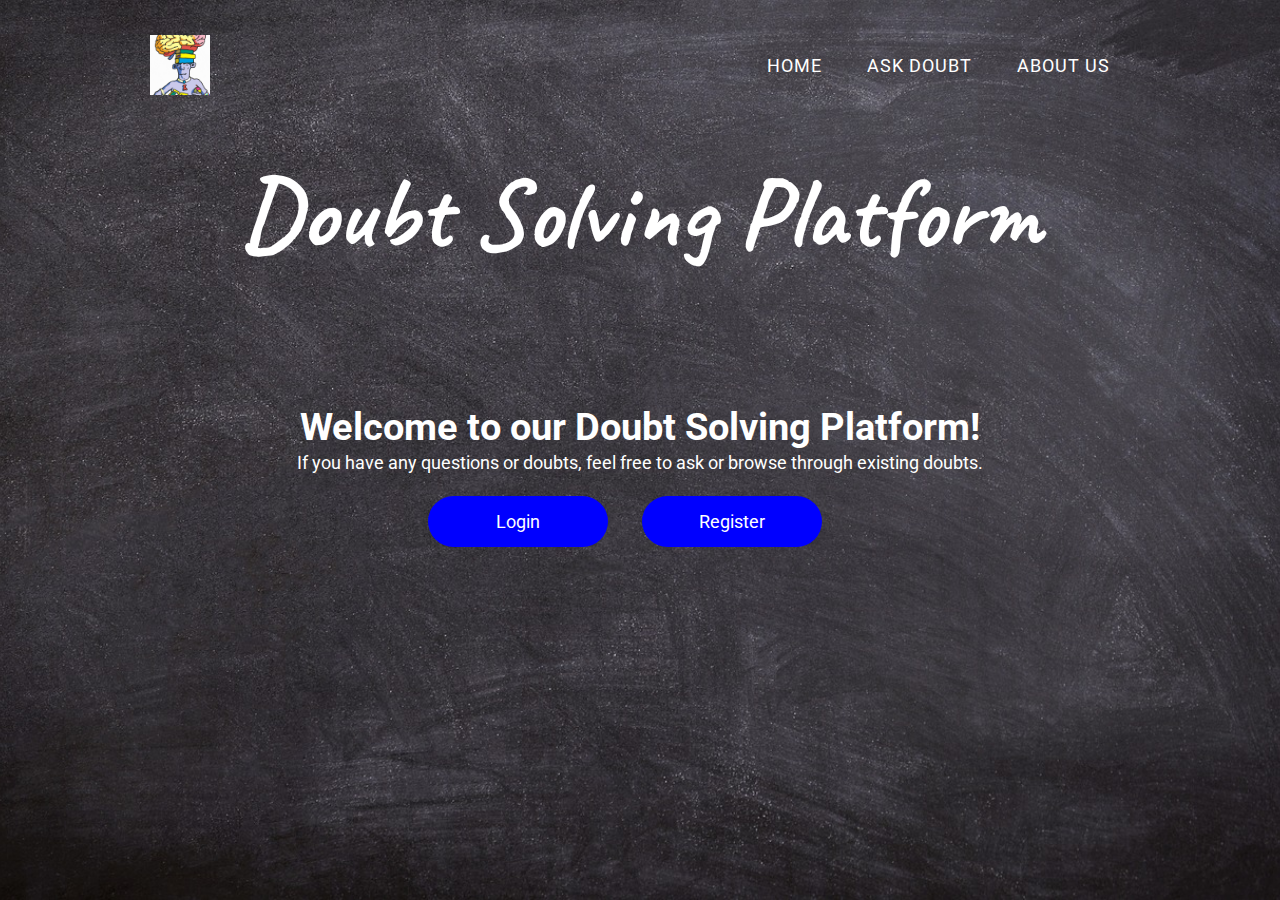
==== new doubt solving/index.html @ e1cd3fea "Add files via upload" ====
<!DOCTYPE html>
<html lang="en">
<head>
    <meta charset="UTF-8">
    <meta name="viewport" content="width=device-width, initial-scale=1.0">
    <title>Doubt Solving </title>
    <link rel="stylesheet" href="styles.css">

    <link href="https://fonts.googleapis.com/css2?family=Roboto:wght@700&display=swap" rel="stylesheet">

</head>
<body>
    
    <div class="container">
        <div class="navbar">
            <img src="images/icon-fav.jpg" alt="logo" class="logo">
            <nav>
                <ul>
                    <li><a href="#">HOME</a></li>
                    <li><a href="askdoubt.html">ASK DOUBT</a></li>
                    <li><a href="#">ABOUT US</a></li>
                </ul>
            </nav>
        </div>
        <div class="heading">
            <h1>Doubt Solving Platform</h1>
        </div>
        
        <div class="row">
            <div class="col">
                
                <h3>Welcome to our Doubt Solving Platform!</h3>
                <p>If you have any questions or doubts, feel free to ask or browse through existing doubts.</p>
                <button>Login</button>
                <button>Register</button>
            </div>
            <!-- <div class="col">
               
            </div> -->
        </div>

    </div>
</body>
</html>
---- new doubt solving/styles.css ----
@import url('https://fonts.googleapis.com/css2?family=Caveat:wght@700&display=swap');
*{
    margin: 0;
    padding: 0;
    font-family: 'Roboto', sans-serif;
}
.container{
    width: 100vw;
    height: 100vh;
    background-image: url(images/black-1072366_1280.jpg);
    background-position: center;
    background-size: cover; 
    padding-left: 5%;
    padding-right: 5%;
    box-sizing: border-box;
}

/* .navbar{
    height: 12%;
    display: flex;
    align-items: center ;
} */
/* .navbar {
    background-color: #333;
    height: 60px; 
    display: flex;
    align-items: center;
    justify-content: space-between; 
    padding: 0 5%;
} */
.navbar{
    width: 85%;
    margin: auto;
    padding: 35px 0;
    display: flex;
    align-items: center;
    justify-content: space-between;
    letter-spacing: 1px;
}



.logo {
    width: 60px; /* Increase the logo size */
    height: auto; /* Maintain aspect ratio */
    cursor: pointer;
}
nav{
    flex: 1;
    text-align: right;
}
/* nav ul li{
    list-style: none;
    display: inline-block;
    margin-left: 60px;
}
nav ul li a{
    text-decoration: none;
    color: #fff;
    font-size: 20px;
} */
nav ul li {
    list-style: none;
    display: inline-block;
    margin: 0 20px;
    position: relative;
}

nav ul li a {
    text-decoration: none;
    color: #fff;
    font-size: 18px; /* Reduce font size for better readability */
    
}
.navbar ul li::after{
    content: '';
    height: 3px;
    width: 0;
    background: #fff;
    position: absolute;
    left: 0;
    bottom: -8px;
    transition: 0.5s;
}
.navbar ul li:hover::after{
    width: 100%;
}



/* .heading{
    text-align: center;
}

h1{
    color: #fff;
    font-size: 80px;
} */
.heading {
    text-align: center;
    margin-top: 20px; /* Add spacing between the navbar and heading */
}

h1 {
    color: #fff;
    font-size: 100px; /* Reduce the font size for better alignment */
    margin-bottom: 20px; /* Add spacing below the heading */
    font-family: 'Caveat', cursive;
}


/* .row{
    display: flex;
    height: 50%;
    align-items: center;
}


h3{
    color: #fff;
    font-size: 40px;
}
p{
    color: #fff;
    font-size: 18px;
    line-height: 1;
} */
.row {
    display: flex;
    height: 40%; /* Reduce the row height */
    align-items: center;
    justify-content: center; /* Center content horizontally */
}

.col {
    text-align: center;
}

/* Adjust font size for h3 and p for better readability */
h3 {
    color: #fff;
    font-size: 38px;
}

p {
    color: #fff;
    font-size: 18px;
    line-height: 1.5;
}

/* button{
    width: 180px;
    color: #000;
    font-size: 12px;
    padding: 12px 0;
    background: #fff;
    border: 0;
    border-radius: 20px;
    outline: none;
    margin-top: 20px;
} */
button {
    width: 180px; /* Increase button width */
    font-size: 18px; /* Increase font size */
    padding: 15px 20px; /* Increase padding for better button size */
    background: #00f; /* Change button background color */
    color: #fff;
    margin-top: 20px;
    border: none;
    border-radius: 30px; /* Increase border-radius for rounded buttons */
    cursor: pointer;
    transition: background-color 0.3s, transform 0.2s; /* Add smooth background color and transform transitions */
    margin-right: 30px;
}

button:hover {
    background-color: #007bff; /* Change background color on hover */
    transform: scale(1.05); /* Add a slight scale effect on hover */
}
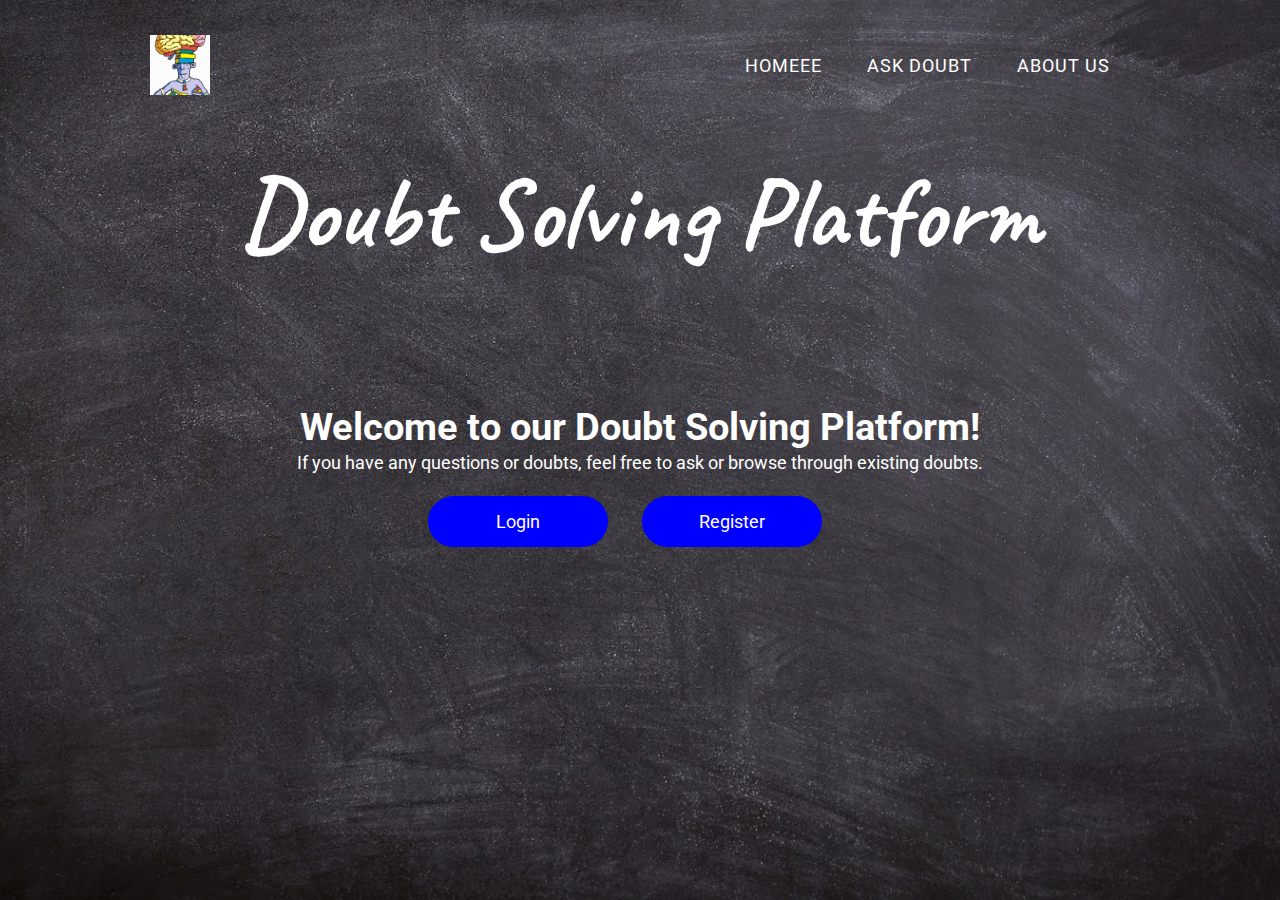
==== commit b5528962: "test changes" ====
--- a/new doubt solving/index.html
+++ b/new doubt solving/index.html
@@ -16,7 +16,7 @@
             <img src="images/icon-fav.jpg" alt="logo" class="logo">
             <nav>
                 <ul>
-                    <li><a href="#">HOME</a></li>
+                    <li><a href="#">HOMEEE</a></li>
                     <li><a href="askdoubt.html">ASK DOUBT</a></li>
                     <li><a href="#">ABOUT US</a></li>
                 </ul>
